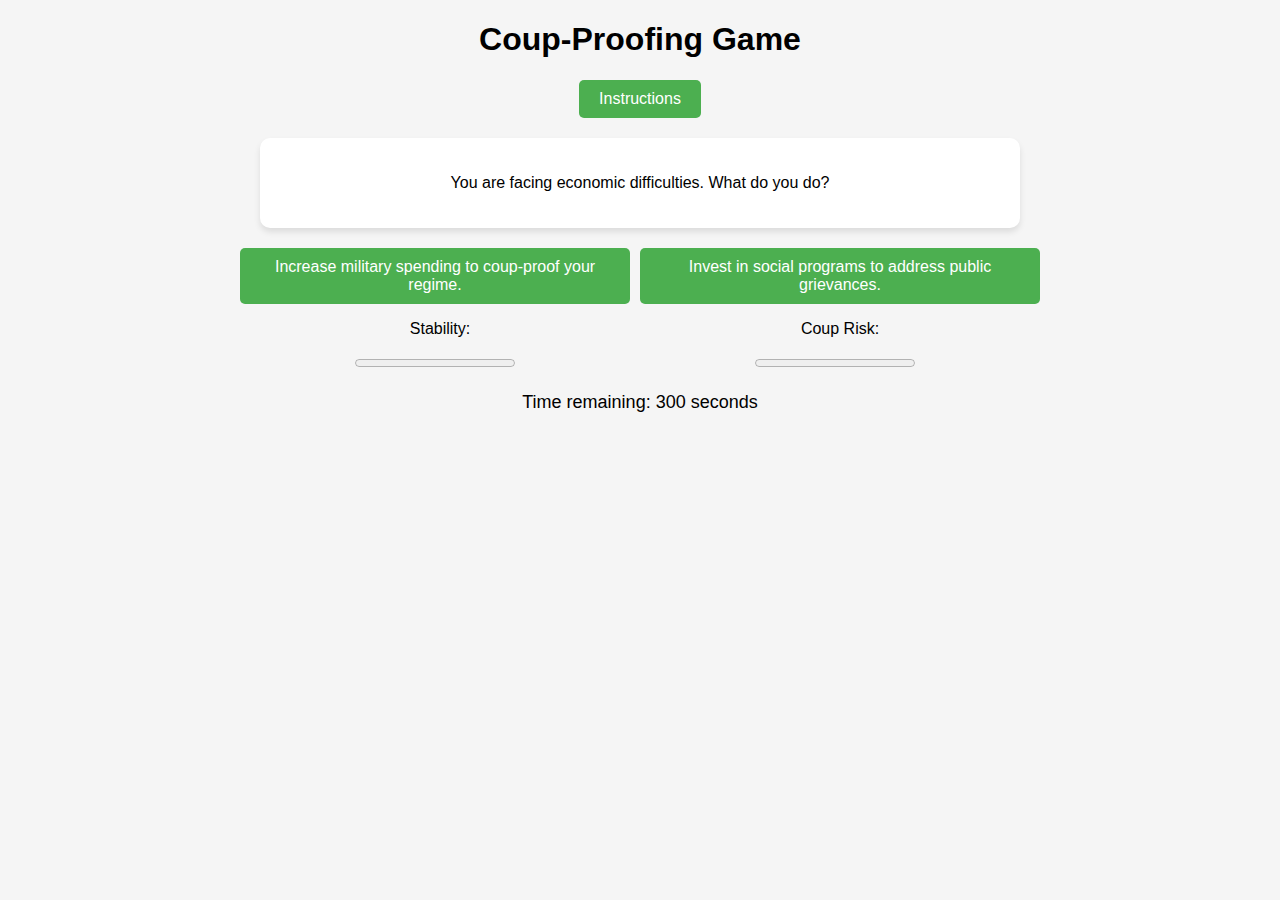
==== index.html @ 45a91939 "first commit" ====
<!DOCTYPE html>
<html lang="en">
<head>
  <meta charset="UTF-8">
  <meta name="viewport" content="width=device-width, initial-scale=1.0">
  <link rel="stylesheet" href="styles2.css">
  <title>Coup Proofing  Game</title>
</head>
<body>
  <div class="container">
    <h1>Coup-Proofing Game</h1>
    <button onclick="window.location.href='instructions.html'">Instructions</button>
    <div class="card">
      <p class="statement"></p>
    </div>
    <div class="buttons">
      <button id="left-btn">Option 1</button>
      <button id="right-btn">Option 2</button>
    </div>


<div class="progress-container">
  <div>
    <p>Stability:</p>
    <progress id="stability-progress" value="0" max="30"></progress>
    <span id="stability-change" class="change"></span>
  </div>
  <div>
    <p>Coup Risk:</p>
    <progress id="coupRisk-progress" value="0" max="30"></progress>
    <span id="coupRisk-change" class="change"></span>
  </div>
</div>



    <div class="timer">
      Time remaining: <span id="time">300</span> seconds
    </div>
    <div class="ending" hidden>
      <p id="ending"></p>
    </div>
  </div>
  <script src="scripts.js"></script>
</body>
</html>
---- styles2.css ----
body {
    font-family: Arial, sans-serif;
    background-color: #f5f5f5;
  }
  
  .container {
    max-width: 800px;
    margin: 0 auto;
    text-align: center;
  }
  
  .card {
    background-color: white;
    padding: 20px;
    margin: 20px;
    border-radius: 10px;
    box-shadow: 0 4px 6px rgba(0, 0, 0, 0.1);
  }
  
  .buttons {
    display: flex;
    justify-content: center;
    gap: 10px;
  }
  
  button {
    background-color: #4CAF50;
    color: white;
    border: none;
    border-radius: 5px;
    padding: 10px 20px;
    font-size: 16px;
    cursor: pointer;
  }
  
  .progress-container {
    display: flex;
    justify-content: space-around;
    margin-bottom: 20px;
  } 
  
  button:hover {
    background-color: #45a049;
  }
  
  .timer, .score {
    font-size: 18px;
    margin-top: 20px;
  }

@keyframes blinkRed {
    0% { background-color: #ff0000; }
    50% { background-color: transparent; }
    100% { background-color: #ff0000; }
  }
  
  @keyframes blinkGreen {
    0% { background-color: #00ff00; }
    50% { background-color: transparent; }
    100% { background-color: #00ff00; }
  }
  
  progress.blink-red {
    animation: blinkRed 2.5s 2;
  }
  
  progress.blink-green {
    animation: blinkGreen 3.5s 2;
  }
  
  .change {
    font-size: 14px;
    font-weight: bold;
    margin-left: 10px;
  }
  
  .change.increase {
    color: green;
  }
  
  .change.decrease {
    color: red;
  }
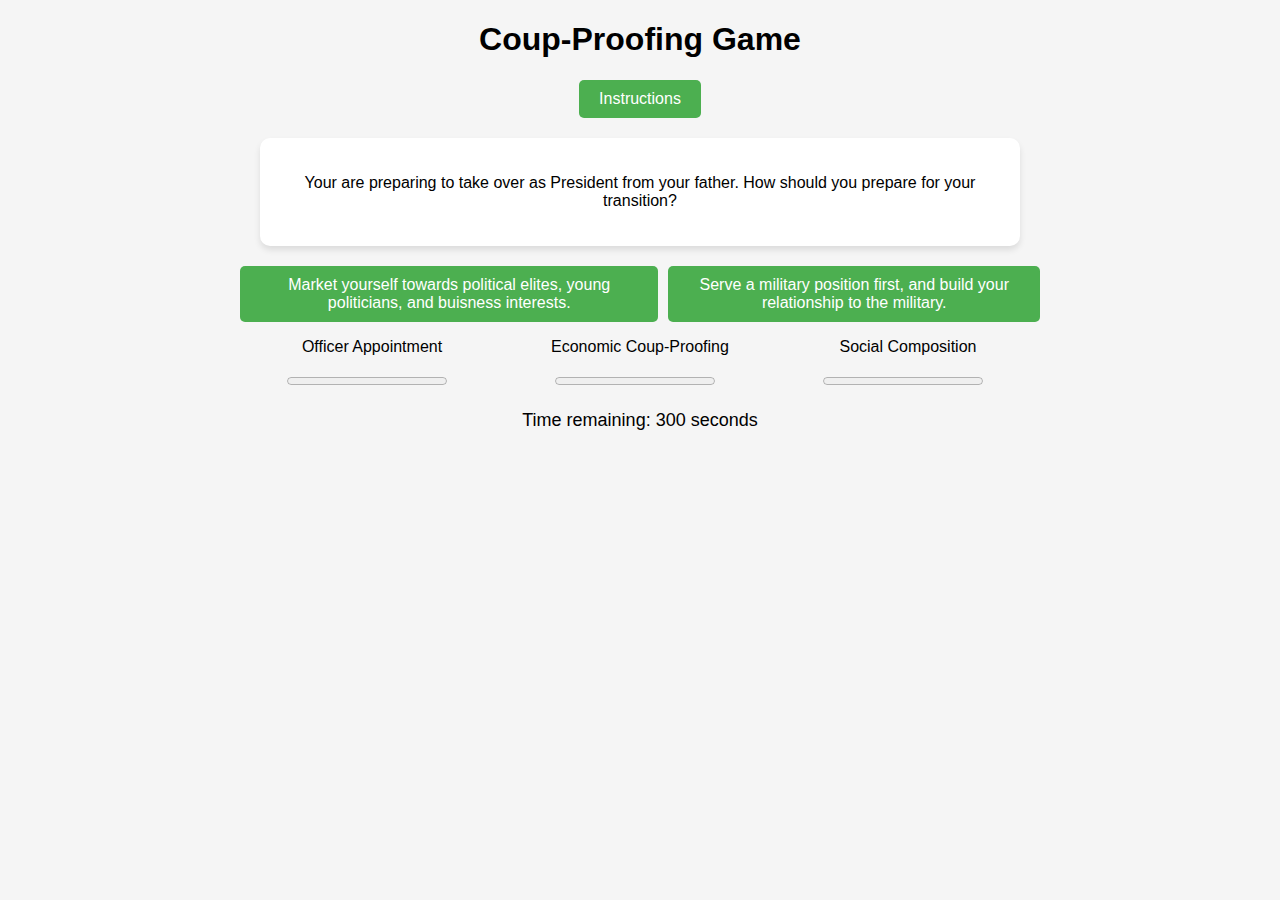
==== commit dcaddf8f: "Add new scenarios, change progress bars" ====
--- a/index.html
+++ b/index.html
@@ -21,14 +21,19 @@
 
 <div class="progress-container">
   <div>
-    <p>Stability:</p>
-    <progress id="stability-progress" value="0" max="30"></progress>
-    <span id="stability-change" class="change"></span>
+    <p>Officer Appointment</p>
+    <progress id="appointment-progress" value="0" max="30"></progress>
+    <span id="appointment-change" class="change"></span>
   </div>
   <div>
-    <p>Coup Risk:</p>
-    <progress id="coupRisk-progress" value="0" max="30"></progress>
-    <span id="coupRisk-change" class="change"></span>
+    <p>Economic Coup-Proofing</p>
+    <progress id="economic-progress" value="0" max="30"></progress>
+    <span id="economic-change" class="change"></span>
+  </div>
+  <div>
+    <p>Social Composition</p>
+    <progress id="social-progress" value="0" max="30"></progress>
+    <span id="social-change" class="change"></span>
   </div>
 </div>
 
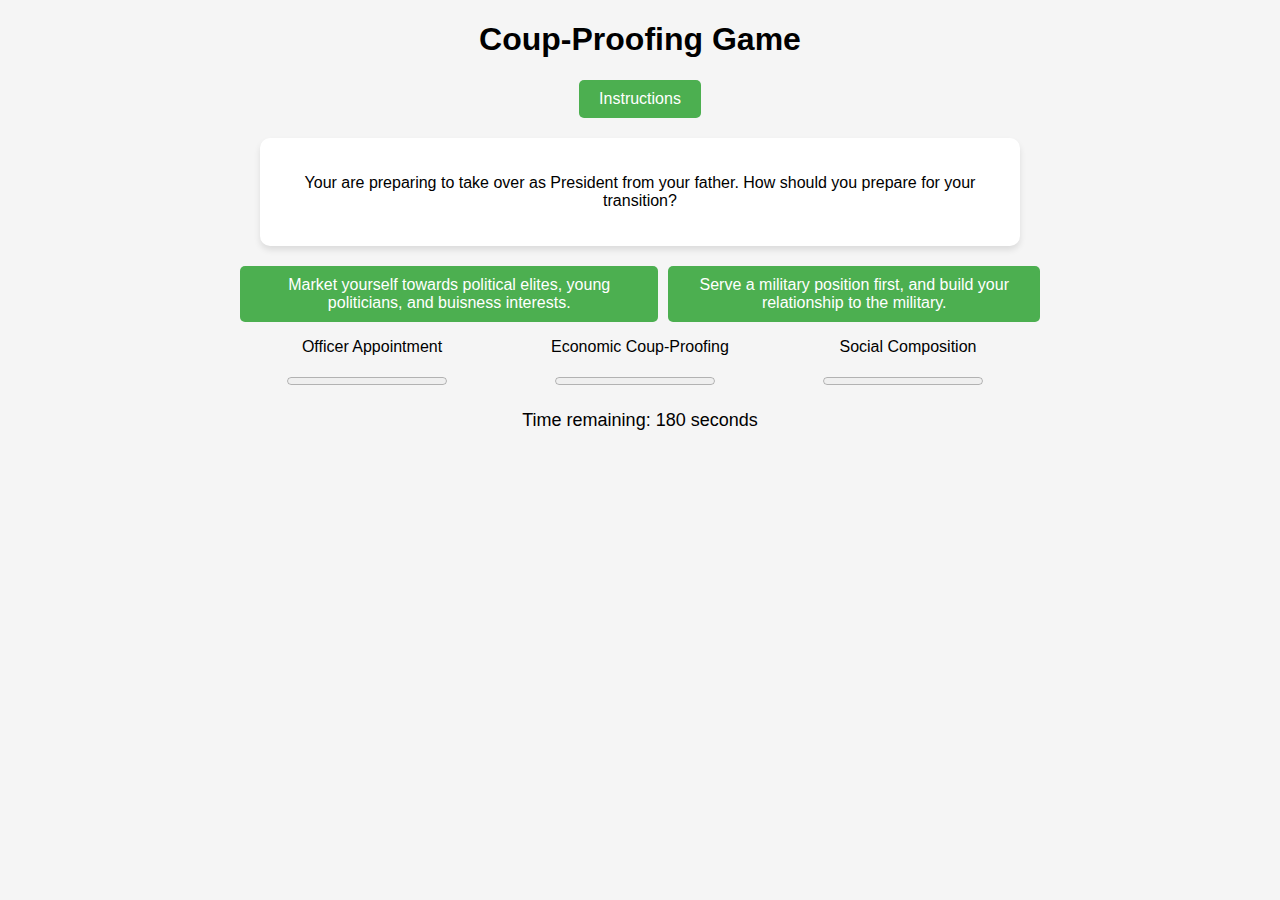
==== commit f4ec25dd: "Major overhaul" ====
--- a/index.html
+++ b/index.html
@@ -9,13 +9,18 @@
 <body>
   <div class="container">
     <h1>Coup-Proofing Game</h1>
-    <button onclick="window.location.href='instructions.html'">Instructions</button>
+    <div class="buttons">
+      <button id="instructions-btn">Instructions</button>
+    </div>
     <div class="card">
       <p class="statement"></p>
     </div>
     <div class="buttons">
       <button id="left-btn">Option 1</button>
       <button id="right-btn">Option 2</button>
+    </div>
+    <div class="buttons">
+      <button id="continue-btn">Continue</button>
     </div>
 
 
@@ -40,7 +45,7 @@
 
 
     <div class="timer">
-      Time remaining: <span id="time">300</span> seconds
+      Time remaining: <span id="time"></span> seconds
     </div>
     <div class="ending" hidden>
       <p id="ending"></p>
